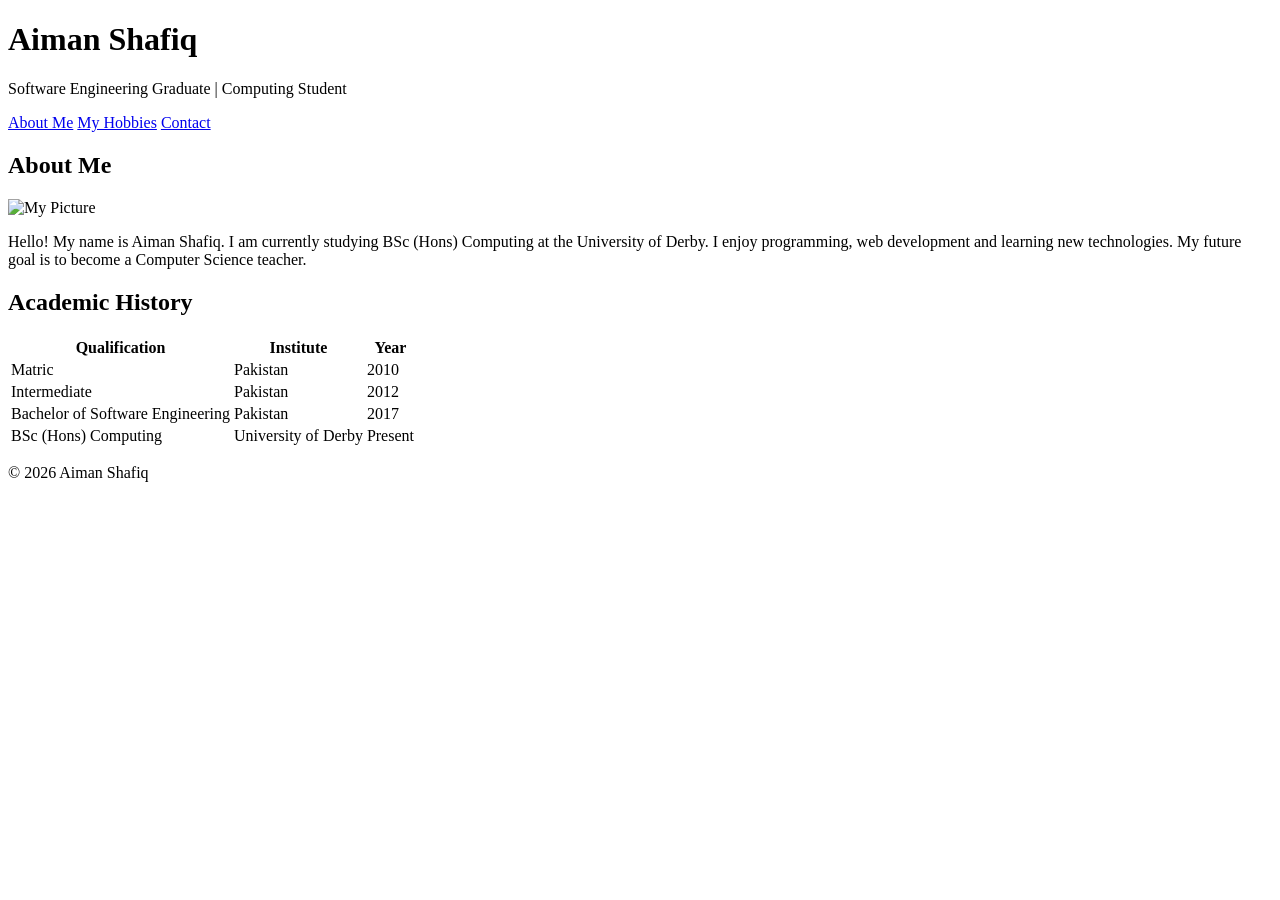
==== index.html @ 3fed11d1 "Add files via upload" ====
<!DOCTYPE html>
<html lang="en">
<head>
<meta charset="UTF-8">
<meta name="viewport" content="width=device-width, initial-scale=1.0">
<title>About Me</title>
<link rel="stylesheet" href="styles.css">
</head>

<body>

<header>
    <h1>Aiman Shafiq</h1>
    <p>Software Engineering Graduate | Computing Student</p>

    <nav>
        <a href="index.html">About Me</a>
        <a href="hobbies.html">My Hobbies</a>
        <a href="contact.html">Contact</a>
    </nav>
</header>

<main>

<section class="card">

<h2>About Me</h2>

<img src="images/profile.jpg" alt="My Picture" class="profile">

<p>
Hello! My name is Aiman Shafiq. I am currently studying BSc (Hons)
Computing at the University of Derby. I enjoy programming,
web development and learning new technologies. My future goal
is to become a Computer Science teacher.
</p>

</section>

<section class="card">

<h2>Academic History</h2>

<table>

<thead>

<tr>
<th>Qualification</th>
<th>Institute</th>
<th>Year</th>
</tr>

</thead>

<tbody>

<tr>
<td>Matric</td>
<td>Pakistan</td>
<td>2010</td>
</tr>

<tr>
<td>Intermediate</td>
<td>Pakistan</td>
<td>2012</td>
</tr>

<tr>
<td>Bachelor of Software Engineering</td>
<td>Pakistan</td>
<td>2017</td>
</tr>

<tr>
<td>BSc (Hons) Computing</td>
<td>University of Derby</td>
<td>Present</td>
</tr>

</tbody>

</table>

</section>

</main>

<footer>

<p>© 2026 Aiman Shafiq</p>

</footer>

</body>
</html>
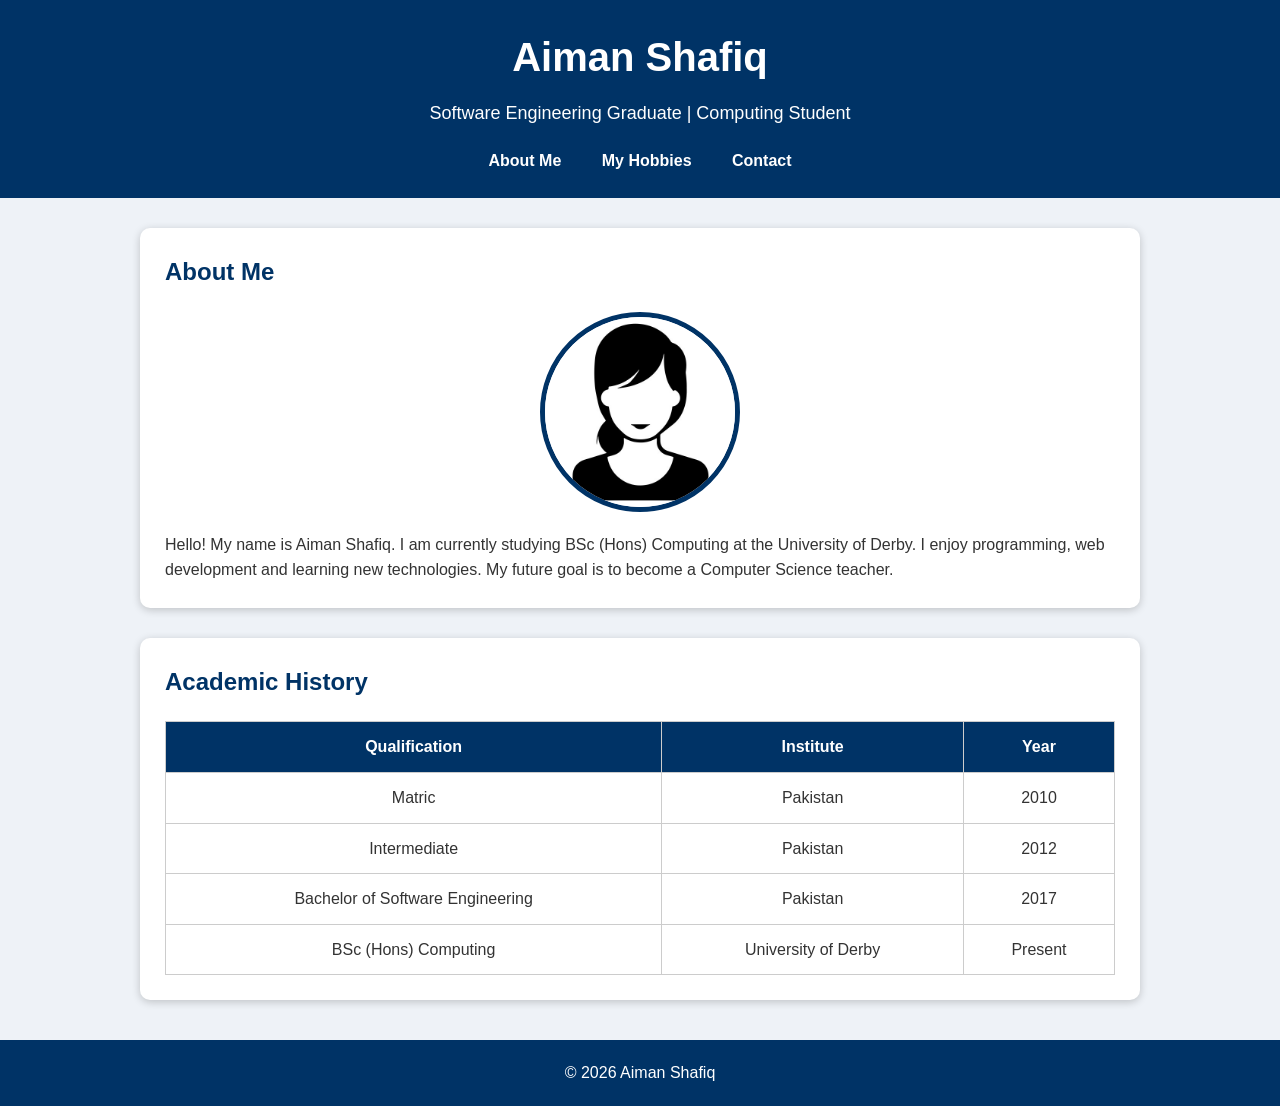
==== commit 06711882: "Update index.html" ====
--- a/index.html
+++ b/index.html
@@ -26,7 +26,7 @@
 
 <h2>About Me</h2>
 
-<img src="images/profile.jpg" alt="My Picture" class="profile">
+<img src="profile.jpg" alt="My Picture" class="profile">
 
 <p>
 Hello! My name is Aiman Shafiq. I am currently studying BSc (Hons)
@@ -94,4 +94,4 @@
 </footer>
 
 </body>
-</html>+</html>
--- a/styles.css
+++ b/styles.css
@@ -0,0 +1,223 @@
+*{
+margin:0;
+padding:0;
+box-sizing:border-box;
+}
+
+body{
+
+font-family:Arial, Helvetica, sans-serif;
+background:#eef2f7;
+color:#333;
+line-height:1.6;
+
+}
+
+header{
+
+background:#003366;
+color:white;
+text-align:center;
+padding:25px;
+
+}
+
+header h1{
+
+font-size:40px;
+margin-bottom:10px;
+
+}
+
+header p{
+
+font-size:18px;
+
+}
+
+nav{
+
+margin-top:20px;
+
+}
+
+nav a{
+
+color:white;
+text-decoration:none;
+padding:12px 18px;
+font-weight:bold;
+
+}
+
+nav a:hover{
+
+background:white;
+color:#003366;
+border-radius:5px;
+
+}
+
+main{
+
+width:90%;
+max-width:1000px;
+margin:30px auto;
+
+}
+
+.card{
+
+background:white;
+padding:25px;
+margin-bottom:30px;
+border-radius:10px;
+box-shadow:0 2px 8px rgba(0,0,0,0.2);
+
+}
+
+.card h2{
+
+margin-bottom:20px;
+color:#003366;
+
+}
+
+.profile{
+
+display:block;
+width:200px;
+margin:20px auto;
+border-radius:50%;
+border:5px solid #003366;
+
+}
+
+figure{
+
+text-align:center;
+
+}
+
+figure img{
+
+width:100%;
+max-width:500px;
+border-radius:10px;
+
+}
+
+figcaption{
+
+margin-top:10px;
+font-style:italic;
+color:gray;
+
+}
+
+table{
+
+width:100%;
+border-collapse:collapse;
+margin-top:20px;
+
+}
+
+table,
+th,
+td{
+
+border:1px solid #ccc;
+
+}
+
+th{
+
+background:#003366;
+color:white;
+
+}
+
+th,
+td{
+
+padding:12px;
+text-align:center;
+
+}
+
+form{
+
+display:flex;
+flex-direction:column;
+
+}
+
+label{
+
+margin-top:15px;
+font-weight:bold;
+
+}
+
+input,
+textarea{
+
+padding:12px;
+margin-top:5px;
+border:1px solid #999;
+border-radius:5px;
+
+}
+
+button{
+
+margin-top:20px;
+padding:12px;
+background:#003366;
+color:white;
+border:none;
+border-radius:5px;
+cursor:pointer;
+font-size:16px;
+
+}
+
+button:hover{
+
+background:#0055aa;
+
+}
+
+footer{
+
+background:#003366;
+color:white;
+text-align:center;
+padding:20px;
+margin-top:40px;
+
+}
+
+@media(max-width:768px){
+
+header h1{
+
+font-size:30px;
+
+}
+
+nav a{
+
+display:block;
+margin:10px 0;
+
+}
+
+.profile{
+
+width:150px;
+
+}
+
+}
